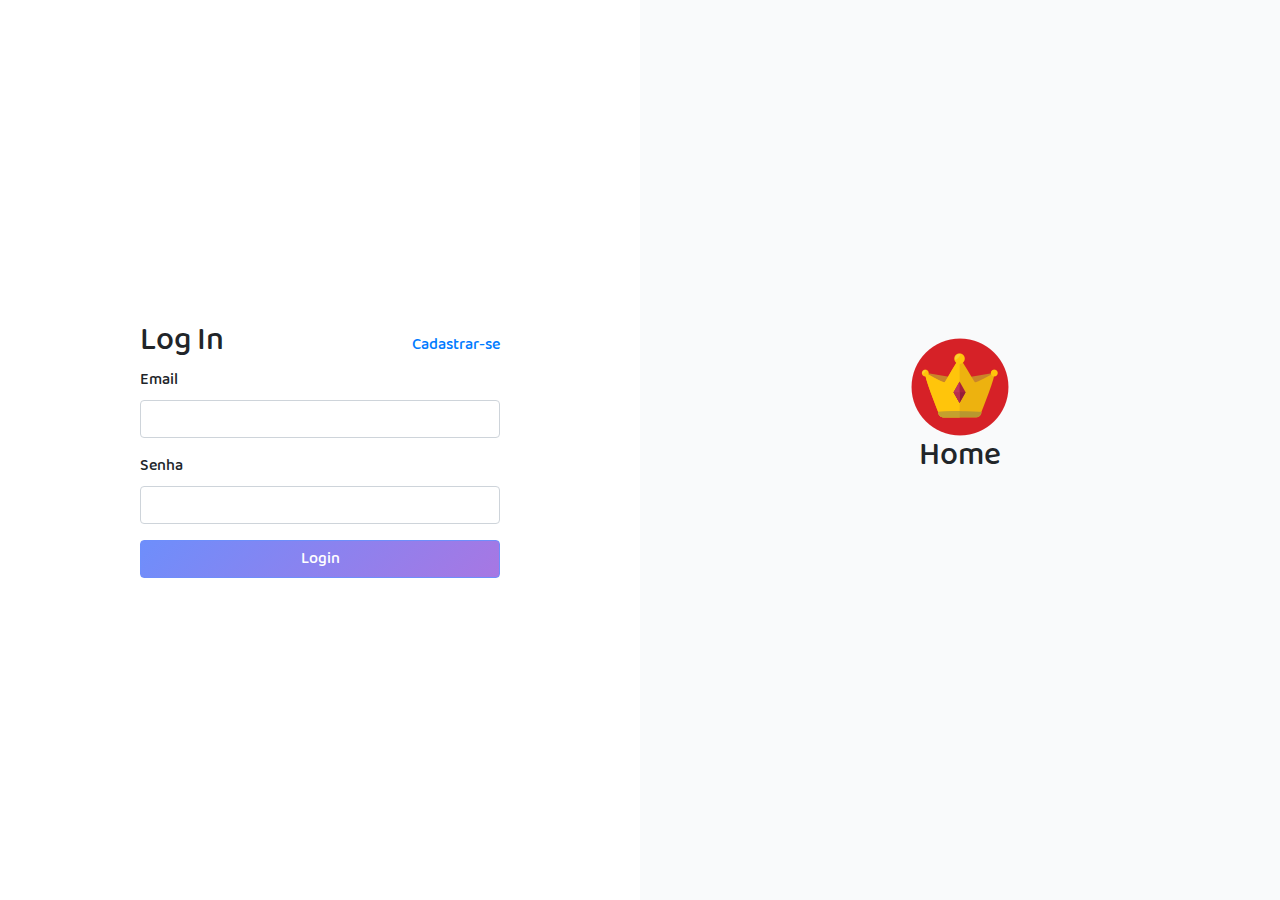
==== index.html @ 35df6546 "Pagina de login criada" ====
<!DOCTYPE html>
<html lang="pt-br">
<head>
    <meta charset="UTF-8">
    <meta name="viewport" content="width=device-width, initial-scale=1.0">
    <link href="css/all.css" rel="stylesheet">
    <link rel="stylesheet" href="plugins/bootstrap/css/bootstrap.min.css">
    <link rel="stylesheet" href="plugins/fontawesome/css/all.min.css">
    <title>Document</title>
</head>
<body>
     <div class="login">
         <div class="login-form">
             <div class="login-form-wrapper">
                 <div class="login-title">
                     <h2>Log In</h2>
                     <a href="#">Cadastrar-se</a>
                 </div>
                <form>
                    <div class="form-group">
                      <label for="exampleInputEmail1">Email </label>
                      <input type="email" class="form-control" id="exampleInputEmail1" aria-describedby="emailHelp">
                    </div>
                    <div class="form-group">
                      <label for="senha">Senha</label>
                      <input type="password" class="form-control" id="senha">
                    </div>
                    
                    <button type="submit" class="btn">Login</button>
                  </form>
             </div>
         </div>
         <div class="banner-login">
             <img src="images/icons8-coroa-100.png" alt="">
            <h2>Home</h2>
         </div>
     </div>
     <script src="plugins/bootstrap/js/bootstrap.min.js"> </script>
     <script src="plugins/fontawesome/js/all.min.js"></script>
</body>
</html>
---- css/all.css ----
@import 'fonts.css';
@import 'reset.css';
@import 'login.css';
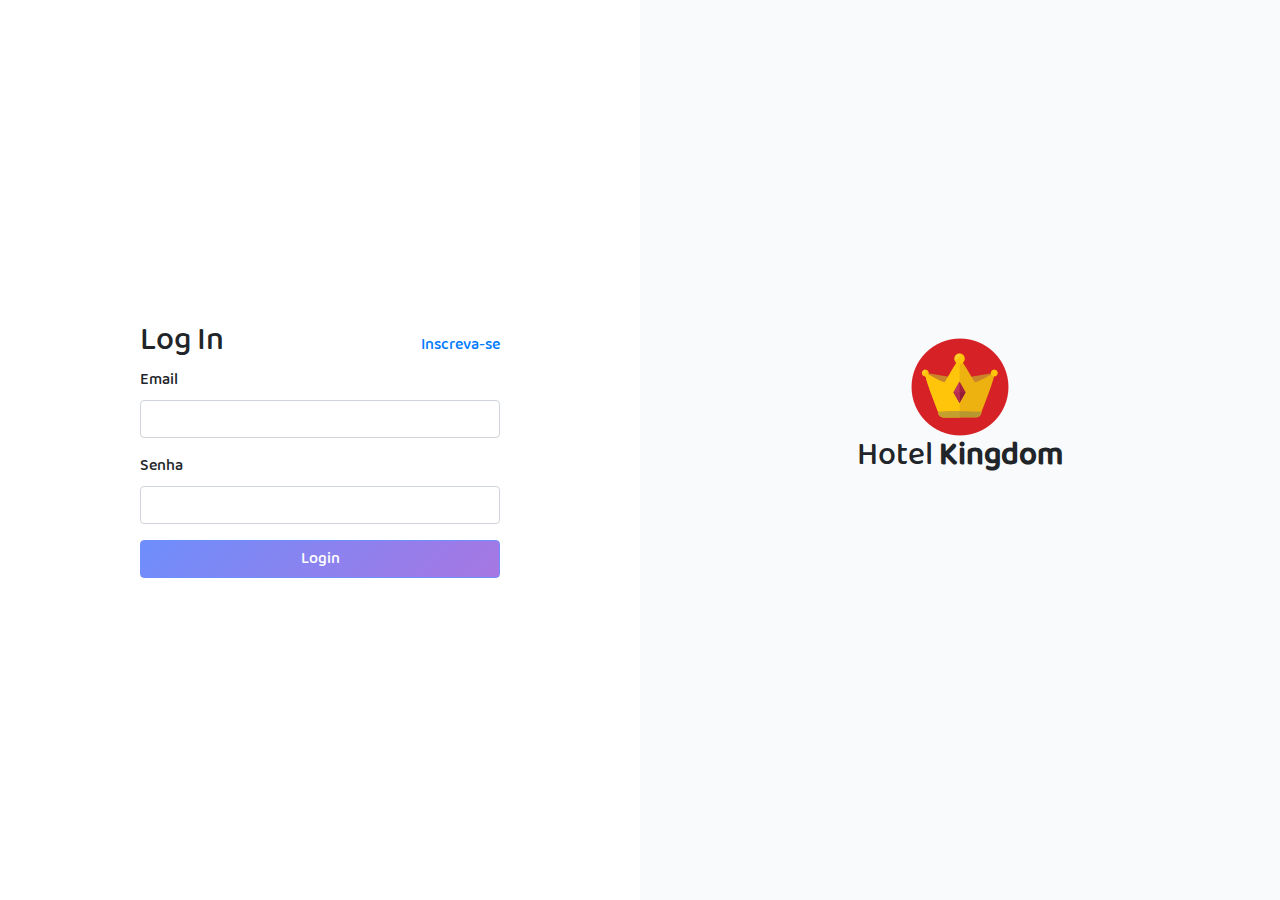
==== commit c1f412a9: "Criação da tela de Cadastro de Clientes" ====
--- a/index.html
+++ b/index.html
@@ -6,15 +6,17 @@
     <link href="css/all.css" rel="stylesheet">
     <link rel="stylesheet" href="plugins/bootstrap/css/bootstrap.min.css">
     <link rel="stylesheet" href="plugins/fontawesome/css/all.min.css">
-    <title>Document</title>
+    <title>Kingdom - Home</title>
 </head>
 <body>
-     <div class="login">
-         <div class="login-form">
+    
+    <div class="login">
+        
+        <div class="login-form">
              <div class="login-form-wrapper">
                  <div class="login-title">
                      <h2>Log In</h2>
-                     <a href="#">Cadastrar-se</a>
+                     <a href="views/register.html">Inscreva-se</a>
                  </div>
                 <form>
                     <div class="form-group">
@@ -30,11 +32,14 @@
                   </form>
              </div>
          </div>
+        
          <div class="banner-login">
              <img src="images/icons8-coroa-100.png" alt="">
-            <h2>Home</h2>
-         </div>
+            <h2>Hotel <strong>Kingdom</strong></h2>
+        
+        </div>
      </div>
+
      <script src="plugins/bootstrap/js/bootstrap.min.js"> </script>
      <script src="plugins/fontawesome/js/all.min.js"></script>
 </body>
--- a/css/all.css
+++ b/css/all.css
@@ -1,3 +1,4 @@
 @import 'fonts.css';
 @import 'reset.css';
-@import 'login.css';+@import 'login.css';
+@import 'register.css';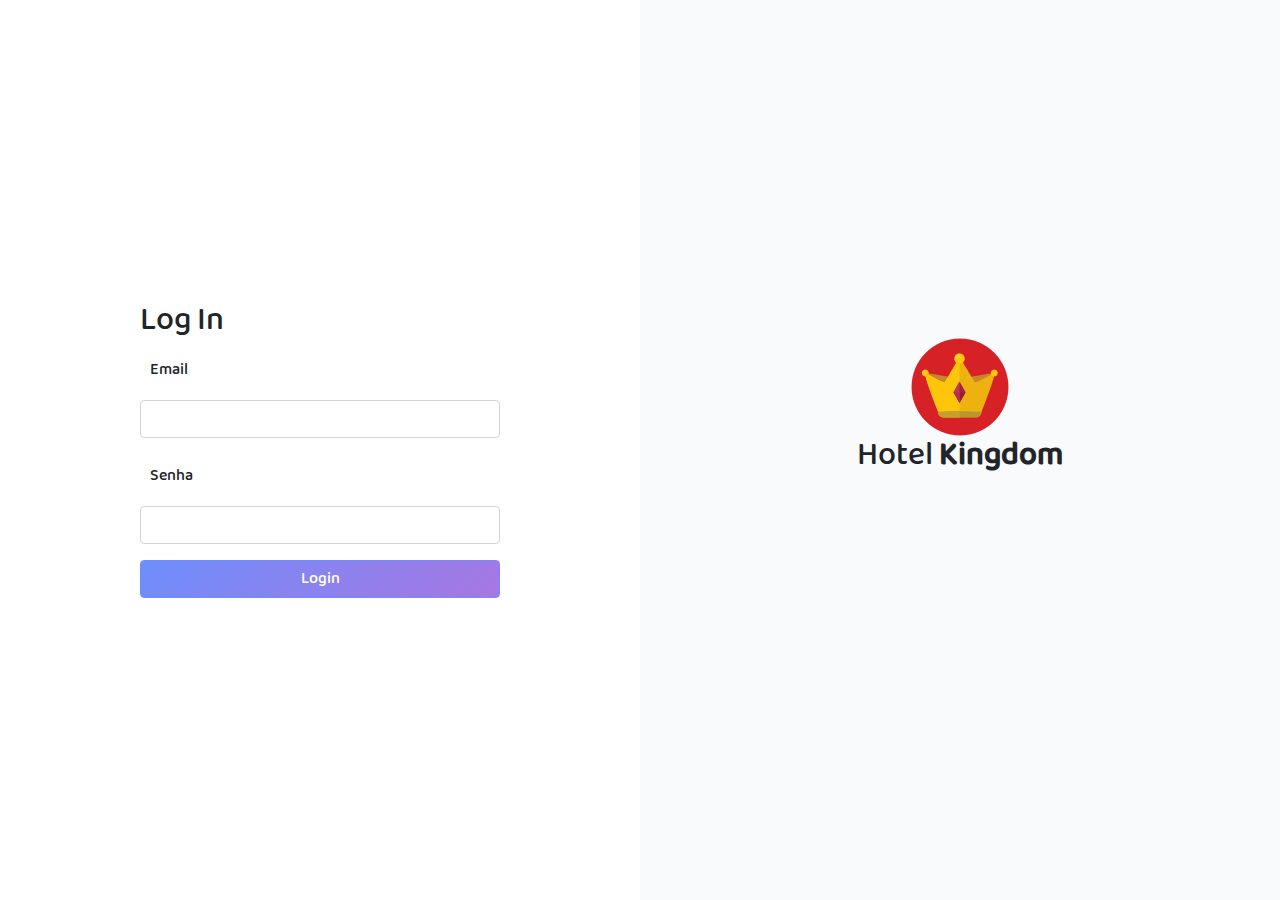
==== commit e6939c42: "Projeto quase completo. Falta apenas finalizar a tela de Encerramento" ====
--- a/index.html
+++ b/index.html
@@ -16,9 +16,8 @@
              <div class="login-form-wrapper">
                  <div class="login-title">
                      <h2>Log In</h2>
-                     <a href="views/register.html">Inscreva-se</a>
                  </div>
-                <form>
+                <form action="viewer/gerenciamento.html">
                     <div class="form-group">
                       <label for="exampleInputEmail1">Email </label>
                       <input type="email" class="form-control" id="exampleInputEmail1" aria-describedby="emailHelp">
--- a/css/all.css
+++ b/css/all.css
@@ -1,4 +1,8 @@
 @import 'fonts.css';
 @import 'reset.css';
 @import 'login.css';
-@import 'register.css';+@import 'register.css';
+@import 'sidebar.css';
+@import 'header.css';
+@import 'main.css';
+@import 'table.css';